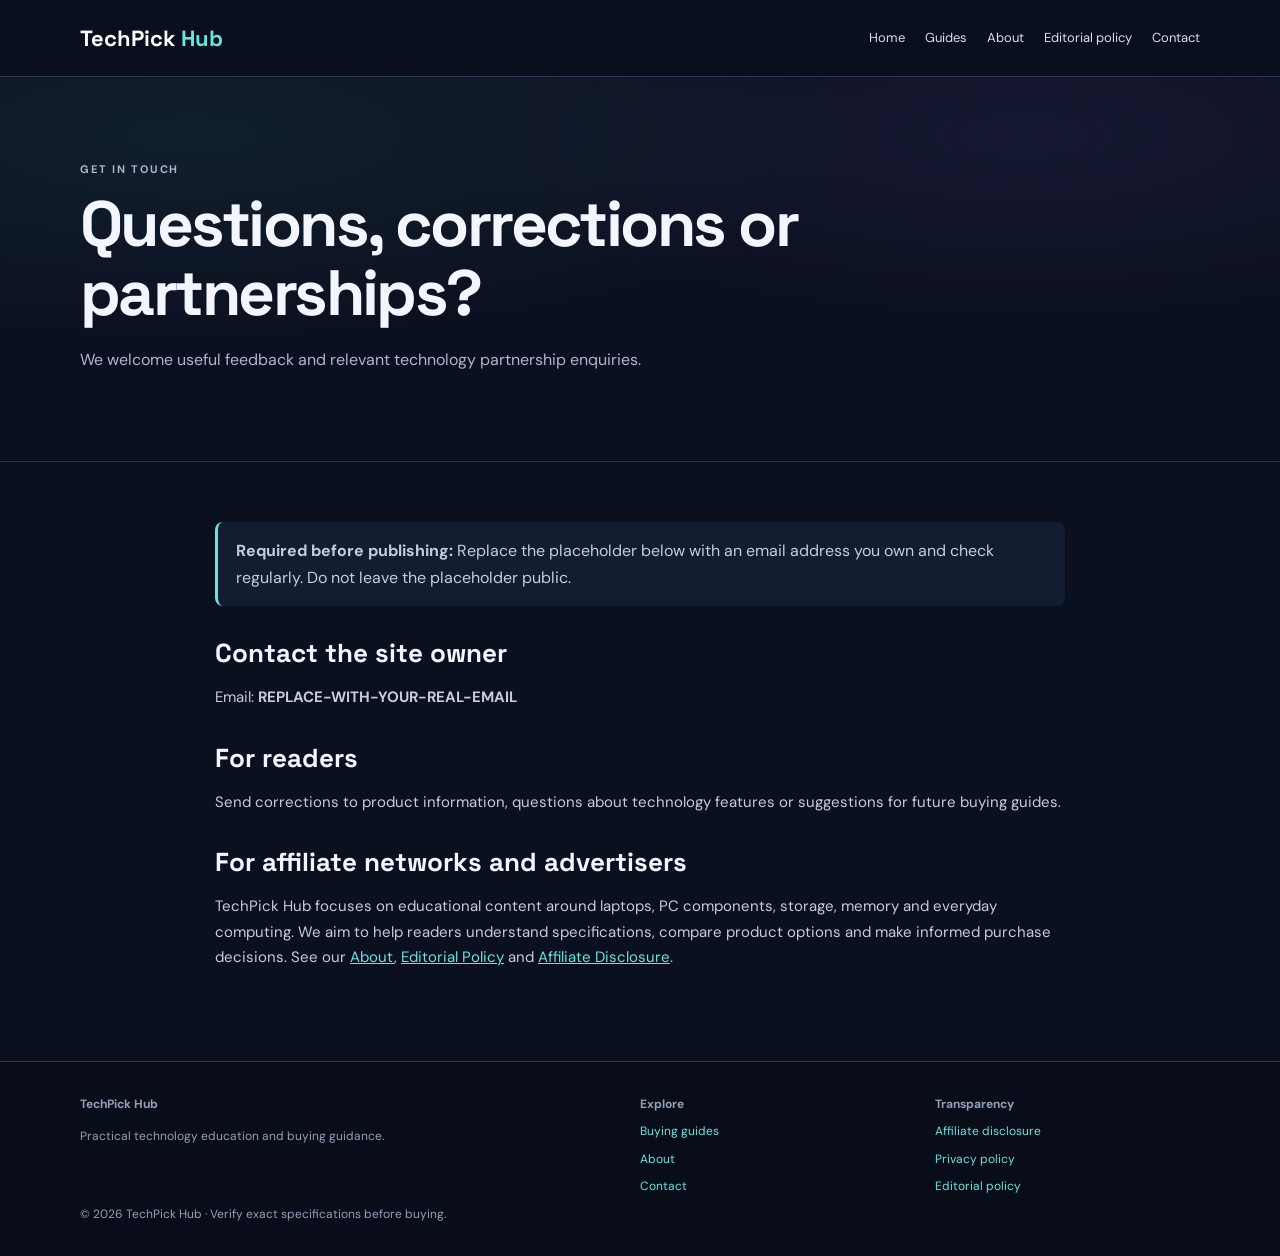
==== contact.html @ 277dc3f8 "Add files via upload" ====
<!doctype html><html lang="en"><head><meta charset="utf-8"><meta name="viewport" content="width=device-width,initial-scale=1"><title>Contact TechPick Hub | TechPick Hub</title><meta name="description" content="Contact TechPick Hub about corrections, questions or partnership enquiries."><meta name="robots" content="index,follow"><link rel="canonical" href="https://kennykepha2006b-gif.github.io/techpick-hub/contact.html"><meta name="theme-color" content="#0b1020"><link rel="stylesheet" href="styles.css"></head><body><header class="site-header"><div class="container nav"><a class="brand" href="index.html">TechPick <b>Hub</b></a><nav><a href="index.html">Home</a><a href="guides.html">Guides</a><a href="about.html">About</a><a href="editorial-policy.html">Editorial policy</a><a href="contact.html">Contact</a></nav></div></header><section class="pagehero"><div class="container"><p class="eyebrow">Get in touch</p><h1>Questions, corrections or partnerships?</h1><p>We welcome useful feedback and relevant technology partnership enquiries.</p></div></section><article class="container content"><div class="notice"><b>Required before publishing:</b> Replace the placeholder below with an email address you own and check regularly. Do not leave the placeholder public.</div><h2>Contact the site owner</h2><p>Email: <b>REPLACE-WITH-YOUR-REAL-EMAIL</b></p><h2>For readers</h2><p>Send corrections to product information, questions about technology features or suggestions for future buying guides.</p><h2>For affiliate networks and advertisers</h2><p>TechPick Hub focuses on educational content around laptops, PC components, storage, memory and everyday computing. We aim to help readers understand specifications, compare product options and make informed purchase decisions. See our <a href="about.html">About</a>, <a href="editorial-policy.html">Editorial Policy</a> and <a href="affiliate-disclosure.html">Affiliate Disclosure</a>.</article><footer class="footer"><div class="container footgrid"><div><b>TechPick Hub</b><p>Practical technology education and buying guidance.</p></div><div><b>Explore</b><a href="guides.html">Buying guides</a><a href="about.html">About</a><a href="contact.html">Contact</a></div><div><b>Transparency</b><a href="affiliate-disclosure.html">Affiliate disclosure</a><a href="privacy-policy.html">Privacy policy</a><a href="editorial-policy.html">Editorial policy</a></div></div><div class="container small">© <span id="year">2026</span> TechPick Hub · Verify exact specifications before buying.</div><script src="script.js"></script></footer></body></html>
---- styles.css ----
@import url('https://fonts.googleapis.com/css2?family=DM+Sans:wght@400;600;700&family=Space+Grotesk:wght@500;700&display=swap');:root{--bg:#0b1020;--panel:#121d31;--line:#293752;--text:#f3f6ff;--muted:#aab7ce;--cyan:#65e6df}*{box-sizing:border-box}body{margin:0;background:var(--bg);color:var(--text);font:16px/1.7 'DM Sans',Arial,sans-serif}a{color:var(--cyan)}.container{width:min(1120px,calc(100% - 36px));margin:auto}.site-header{border-bottom:1px solid var(--line);position:sticky;top:0;background:#0b1020f2;z-index:5}.nav{min-height:76px;display:flex;justify-content:space-between;align-items:center;gap:20px}.brand{font:700 22px 'Space Grotesk';color:white;text-decoration:none}.brand b{color:var(--cyan)}nav{display:flex;gap:20px;flex-wrap:wrap}nav a{font-size:13px;text-decoration:none;color:#d5deee}.hero,.pagehero{padding:72px 0;background:radial-gradient(ellipse at 80% 15%,#443c802e,transparent 40%),radial-gradient(ellipse at 15% 15%,#65e6df12,transparent 45%);border-bottom:1px solid var(--line)}.hero-grid{display:grid;grid-template-columns:1.1fr .9fr;gap:36px;align-items:center}.eyebrow,.tag{color:var(--cyan);font-size:11px;letter-spacing:.16em;text-transform:uppercase;font-weight:700}.hero h1,.pagehero h1{font:700 clamp(40px,5vw,64px)/1.08 'Space Grotesk';letter-spacing:-.04em;margin:10px 0 18px}.hero h1 span{color:var(--cyan)}.lead{font-size:18px;color:var(--muted);max-width:650px}.btn{display:inline-block;background:var(--cyan);color:#09131b;padding:12px 17px;border-radius:9px;font-weight:700;text-decoration:none;margin:8px 8px 0 0;font-size:13px}.btn.alt{background:#151f34;color:white;border:1px solid #3a4965}.hero-art{min-height:310px;border:1px solid #34425e;border-radius:20px;background:linear-gradient(145deg,#1d3144,#17152d);display:grid;place-items:center;position:relative;overflow:hidden}.hero-art:before,.hero-art:after{content:'';position:absolute;border:1px solid #65e6df4c;border-radius:50%;width:270px;height:270px}.hero-art:after{width:190px;height:190px;border-color:#a99aff70}.artlabel{z-index:1;text-align:center;font:700 25px 'Space Grotesk';background:#10192be8;padding:25px;border:1px solid #52627d;border-radius:50%}.artlabel span{display:block;color:var(--cyan);font-size:11px;letter-spacing:.1em;margin-top:8px}.strip{margin:25px auto;padding:17px 20px;border:1px solid var(--line);border-radius:12px;background:var(--panel);color:var(--muted);font-size:13px}.section{padding:62px 0}.section.alt{background:#0e1527;border-block:1px solid #1c2940}.section h2{font:700 34px 'Space Grotesk';margin:0 0 20px}.grid{display:grid;grid-template-columns:repeat(3,1fr);gap:17px}.card{background:var(--panel);border:1px solid var(--line);border-radius:14px;padding:22px}.card h3{font:700 21px 'Space Grotesk';margin:6px 0}.card p,li{color:#bdc9dd}.card a{font-size:13px;font-weight:700}.pagehero p{color:var(--muted);max-width:760px}.content{max-width:850px;padding:38px 0 75px}.content h2{font:700 26px 'Space Grotesk';margin:30px 0 8px}.content p,.content li{font-size:15px;color:#c2cde0}.notice{border-left:3px solid var(--cyan);padding:15px 18px;background:var(--panel);border-radius:8px;color:#c2cde0;margin:22px 0}.footer{border-top:1px solid var(--line);background:#080d19;padding:32px 0;color:#91a0b8;font-size:12px}.footgrid{display:grid;grid-template-columns:2fr 1fr 1fr;gap:30px}.footgrid a{display:block;margin:7px 0;text-decoration:none}.small{font-size:12px;color:#91a0b8}.checklist li{margin:8px 0}@media(max-width:760px){.hero-grid{grid-template-columns:1fr}.hero-art{min-height:230px}.grid{grid-template-columns:1fr}.nav{padding:12px 0;align-items:flex-start;flex-direction:column}nav{gap:12px}.hero,.pagehero{padding:45px 0}.section{padding:42px 0}.section h2{font-size:29px}.footgrid{grid-template-columns:1fr 1fr}.footgrid>div:first-child{grid-column:span 2}}
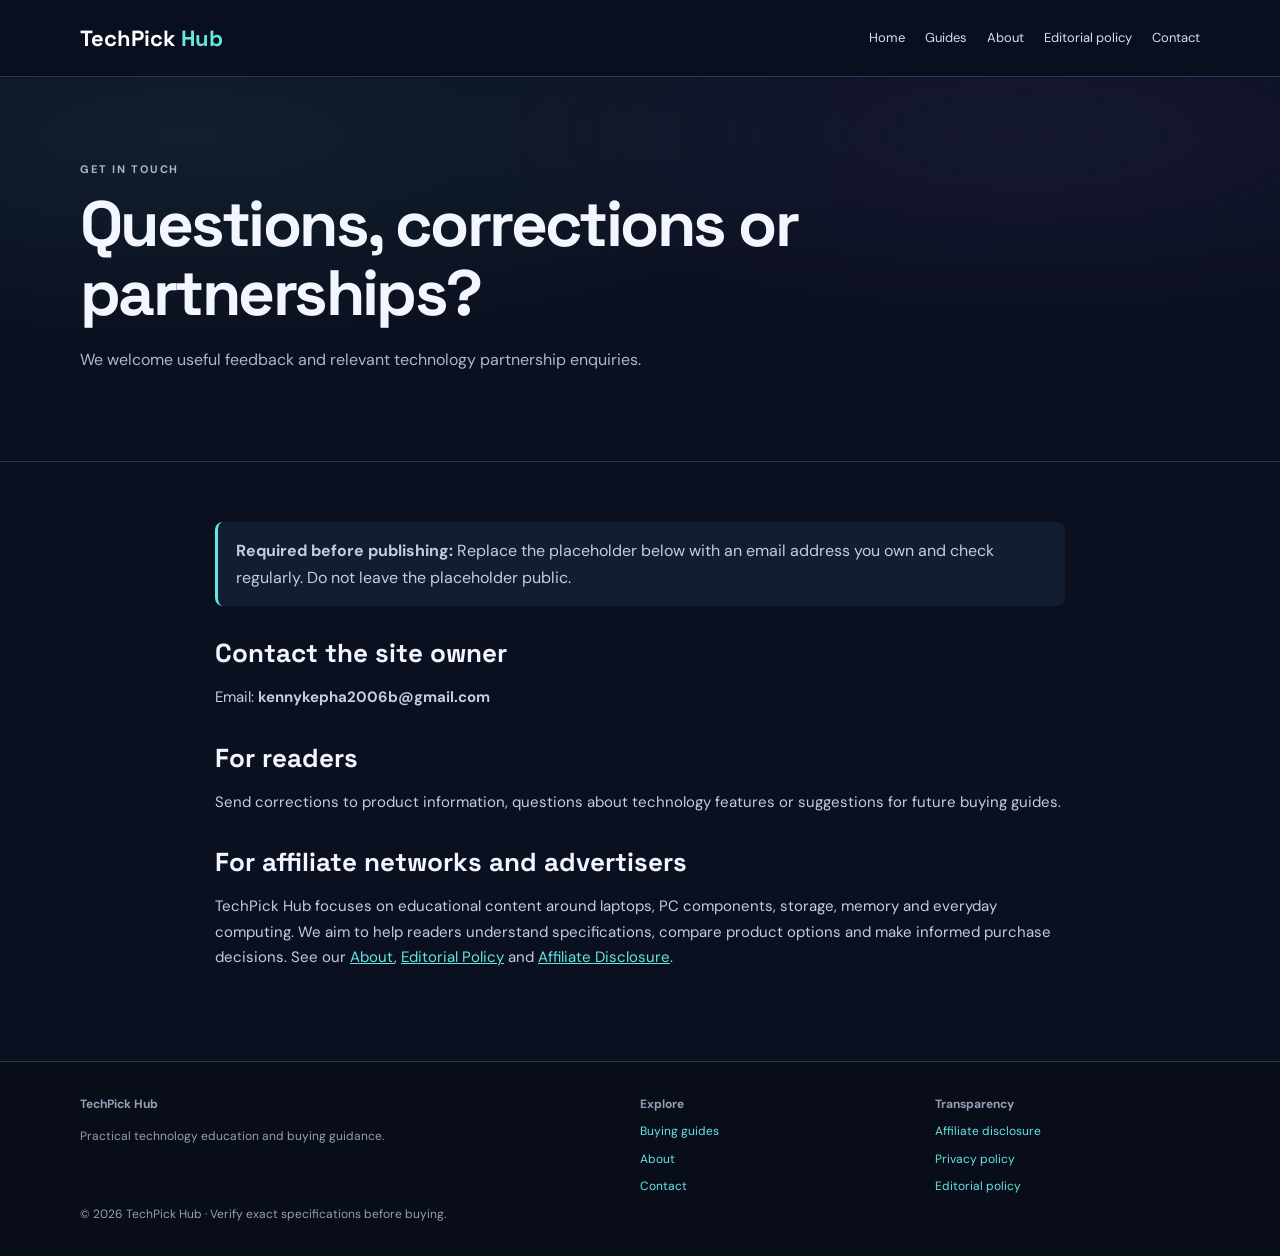
==== commit 45ef7a40: "Update contact.html" ====
--- a/contact.html
+++ b/contact.html
@@ -1 +1 @@
-<!doctype html><html lang="en"><head><meta charset="utf-8"><meta name="viewport" content="width=device-width,initial-scale=1"><title>Contact TechPick Hub | TechPick Hub</title><meta name="description" content="Contact TechPick Hub about corrections, questions or partnership enquiries."><meta name="robots" content="index,follow"><link rel="canonical" href="https://kennykepha2006b-gif.github.io/techpick-hub/contact.html"><meta name="theme-color" content="#0b1020"><link rel="stylesheet" href="styles.css"></head><body><header class="site-header"><div class="container nav"><a class="brand" href="index.html">TechPick <b>Hub</b></a><nav><a href="index.html">Home</a><a href="guides.html">Guides</a><a href="about.html">About</a><a href="editorial-policy.html">Editorial policy</a><a href="contact.html">Contact</a></nav></div></header><section class="pagehero"><div class="container"><p class="eyebrow">Get in touch</p><h1>Questions, corrections or partnerships?</h1><p>We welcome useful feedback and relevant technology partnership enquiries.</p></div></section><article class="container content"><div class="notice"><b>Required before publishing:</b> Replace the placeholder below with an email address you own and check regularly. Do not leave the placeholder public.</div><h2>Contact the site owner</h2><p>Email: <b>REPLACE-WITH-YOUR-REAL-EMAIL</b></p><h2>For readers</h2><p>Send corrections to product information, questions about technology features or suggestions for future buying guides.</p><h2>For affiliate networks and advertisers</h2><p>TechPick Hub focuses on educational content around laptops, PC components, storage, memory and everyday computing. We aim to help readers understand specifications, compare product options and make informed purchase decisions. See our <a href="about.html">About</a>, <a href="editorial-policy.html">Editorial Policy</a> and <a href="affiliate-disclosure.html">Affiliate Disclosure</a>.</article><footer class="footer"><div class="container footgrid"><div><b>TechPick Hub</b><p>Practical technology education and buying guidance.</p></div><div><b>Explore</b><a href="guides.html">Buying guides</a><a href="about.html">About</a><a href="contact.html">Contact</a></div><div><b>Transparency</b><a href="affiliate-disclosure.html">Affiliate disclosure</a><a href="privacy-policy.html">Privacy policy</a><a href="editorial-policy.html">Editorial policy</a></div></div><div class="container small">© <span id="year">2026</span> TechPick Hub · Verify exact specifications before buying.</div><script src="script.js"></script></footer></body></html>+<!doctype html><html lang="en"><head><meta charset="utf-8"><meta name="viewport" content="width=device-width,initial-scale=1"><title>Contact TechPick Hub | TechPick Hub</title><meta name="description" content="Contact TechPick Hub about corrections, questions or partnership enquiries."><meta name="robots" content="index,follow"><link rel="canonical" href="https://kennykepha2006b-gif.github.io/techpick-hub/contact.html"><meta name="theme-color" content="#0b1020"><link rel="stylesheet" href="styles.css"></head><body><header class="site-header"><div class="container nav"><a class="brand" href="index.html">TechPick <b>Hub</b></a><nav><a href="index.html">Home</a><a href="guides.html">Guides</a><a href="about.html">About</a><a href="editorial-policy.html">Editorial policy</a><a href="contact.html">Contact</a></nav></div></header><section class="pagehero"><div class="container"><p class="eyebrow">Get in touch</p><h1>Questions, corrections or partnerships?</h1><p>We welcome useful feedback and relevant technology partnership enquiries.</p></div></section><article class="container content"><div class="notice"><b>Required before publishing:</b> Replace the placeholder below with an email address you own and check regularly. Do not leave the placeholder public.</div><h2>Contact the site owner</h2><p>Email: <b>kennykepha2006b@gmail.com</b></p><h2>For readers</h2><p>Send corrections to product information, questions about technology features or suggestions for future buying guides.</p><h2>For affiliate networks and advertisers</h2><p>TechPick Hub focuses on educational content around laptops, PC components, storage, memory and everyday computing. We aim to help readers understand specifications, compare product options and make informed purchase decisions. See our <a href="about.html">About</a>, <a href="editorial-policy.html">Editorial Policy</a> and <a href="affiliate-disclosure.html">Affiliate Disclosure</a>.</article><footer class="footer"><div class="container footgrid"><div><b>TechPick Hub</b><p>Practical technology education and buying guidance.</p></div><div><b>Explore</b><a href="guides.html">Buying guides</a><a href="about.html">About</a><a href="contact.html">Contact</a></div><div><b>Transparency</b><a href="affiliate-disclosure.html">Affiliate disclosure</a><a href="privacy-policy.html">Privacy policy</a><a href="editorial-policy.html">Editorial policy</a></div></div><div class="container small">© <span id="year">2026</span> TechPick Hub · Verify exact specifications before buying.</div><script src="script.js"></script></footer></body></html>
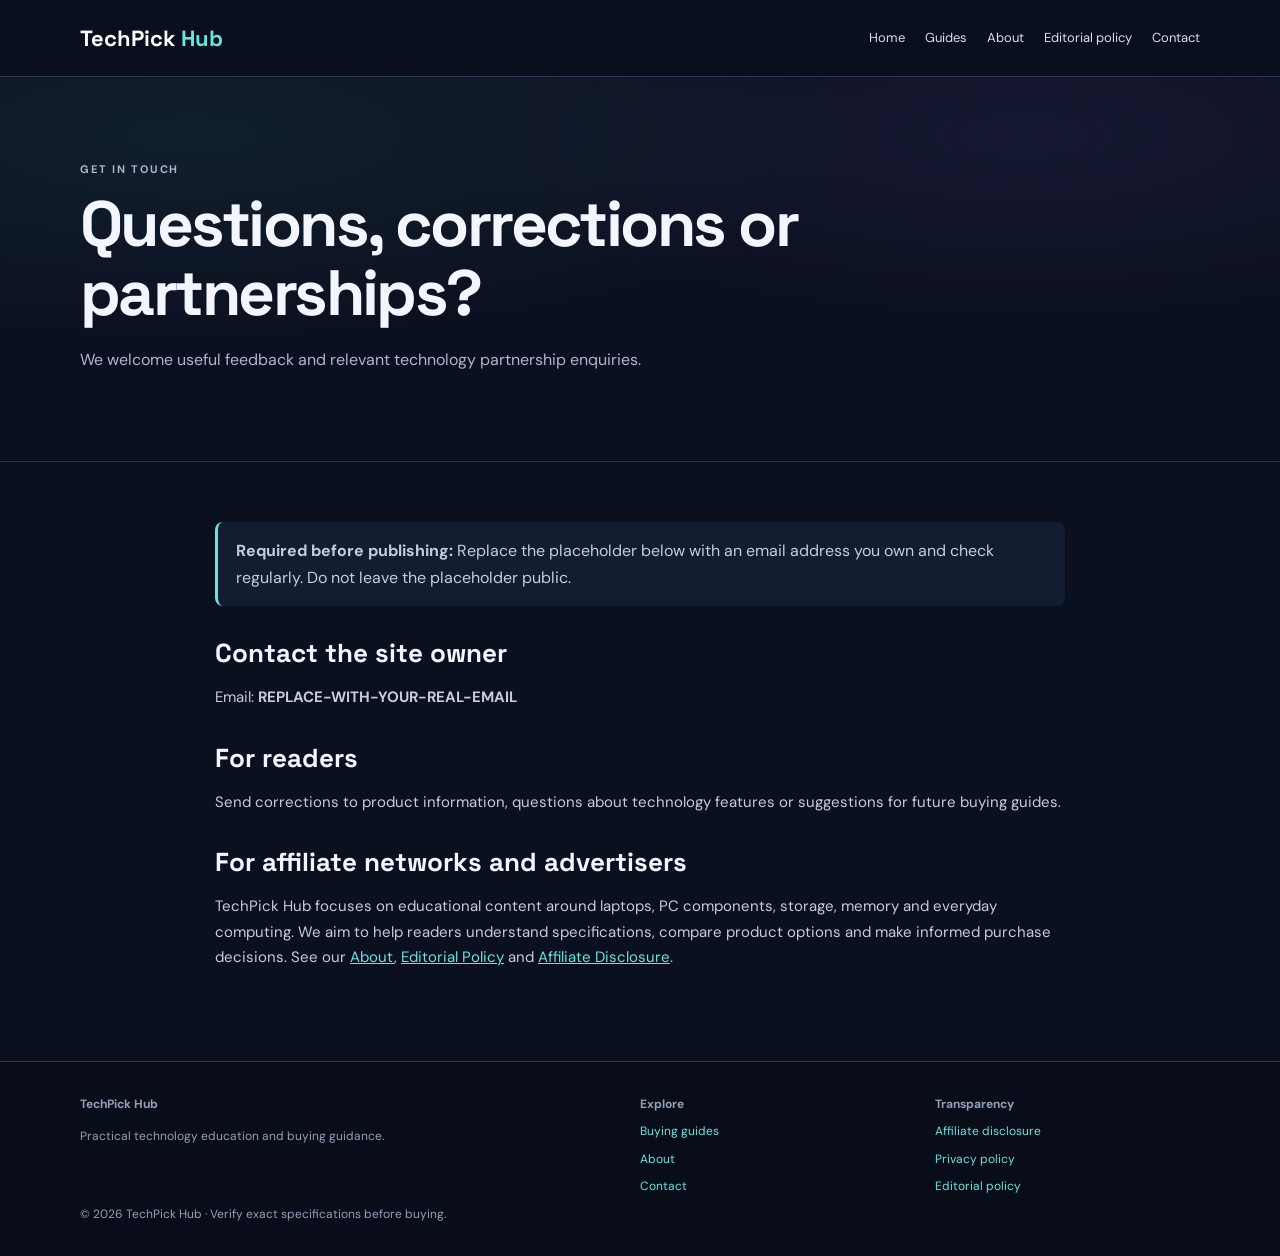
==== commit 98758126: "Add files via upload" ====
--- a/contact.html
+++ b/contact.html
@@ -1 +1 @@
-<!doctype html><html lang="en"><head><meta charset="utf-8"><meta name="viewport" content="width=device-width,initial-scale=1"><title>Contact TechPick Hub | TechPick Hub</title><meta name="description" content="Contact TechPick Hub about corrections, questions or partnership enquiries."><meta name="robots" content="index,follow"><link rel="canonical" href="https://kennykepha2006b-gif.github.io/techpick-hub/contact.html"><meta name="theme-color" content="#0b1020"><link rel="stylesheet" href="styles.css"></head><body><header class="site-header"><div class="container nav"><a class="brand" href="index.html">TechPick <b>Hub</b></a><nav><a href="index.html">Home</a><a href="guides.html">Guides</a><a href="about.html">About</a><a href="editorial-policy.html">Editorial policy</a><a href="contact.html">Contact</a></nav></div></header><section class="pagehero"><div class="container"><p class="eyebrow">Get in touch</p><h1>Questions, corrections or partnerships?</h1><p>We welcome useful feedback and relevant technology partnership enquiries.</p></div></section><article class="container content"><div class="notice"><b>Required before publishing:</b> Replace the placeholder below with an email address you own and check regularly. Do not leave the placeholder public.</div><h2>Contact the site owner</h2><p>Email: <b>kennykepha2006b@gmail.com</b></p><h2>For readers</h2><p>Send corrections to product information, questions about technology features or suggestions for future buying guides.</p><h2>For affiliate networks and advertisers</h2><p>TechPick Hub focuses on educational content around laptops, PC components, storage, memory and everyday computing. We aim to help readers understand specifications, compare product options and make informed purchase decisions. See our <a href="about.html">About</a>, <a href="editorial-policy.html">Editorial Policy</a> and <a href="affiliate-disclosure.html">Affiliate Disclosure</a>.</article><footer class="footer"><div class="container footgrid"><div><b>TechPick Hub</b><p>Practical technology education and buying guidance.</p></div><div><b>Explore</b><a href="guides.html">Buying guides</a><a href="about.html">About</a><a href="contact.html">Contact</a></div><div><b>Transparency</b><a href="affiliate-disclosure.html">Affiliate disclosure</a><a href="privacy-policy.html">Privacy policy</a><a href="editorial-policy.html">Editorial policy</a></div></div><div class="container small">© <span id="year">2026</span> TechPick Hub · Verify exact specifications before buying.</div><script src="script.js"></script></footer></body></html>
+<!doctype html><html lang="en"><head><meta charset="utf-8"><meta name="viewport" content="width=device-width,initial-scale=1"><title>Contact TechPick Hub | TechPick Hub</title><meta name="description" content="Contact TechPick Hub about corrections, questions or partnership enquiries."><meta name="robots" content="index,follow"><link rel="canonical" href="https://kennykepha2006b-gif.github.io/techpick-hub/contact.html"><meta name="theme-color" content="#0b1020"><link rel="stylesheet" href="styles.css"></head><body><header class="site-header"><div class="container nav"><a class="brand" href="index.html">TechPick <b>Hub</b></a><nav><a href="index.html">Home</a><a href="guides.html">Guides</a><a href="about.html">About</a><a href="editorial-policy.html">Editorial policy</a><a href="contact.html">Contact</a></nav></div></header><section class="pagehero"><div class="container"><p class="eyebrow">Get in touch</p><h1>Questions, corrections or partnerships?</h1><p>We welcome useful feedback and relevant technology partnership enquiries.</p></div></section><article class="container content"><div class="notice"><b>Required before publishing:</b> Replace the placeholder below with an email address you own and check regularly. Do not leave the placeholder public.</div><h2>Contact the site owner</h2><p>Email: <b>REPLACE-WITH-YOUR-REAL-EMAIL</b></p><h2>For readers</h2><p>Send corrections to product information, questions about technology features or suggestions for future buying guides.</p><h2>For affiliate networks and advertisers</h2><p>TechPick Hub focuses on educational content around laptops, PC components, storage, memory and everyday computing. We aim to help readers understand specifications, compare product options and make informed purchase decisions. See our <a href="about.html">About</a>, <a href="editorial-policy.html">Editorial Policy</a> and <a href="affiliate-disclosure.html">Affiliate Disclosure</a>.</article><footer class="footer"><div class="container footgrid"><div><b>TechPick Hub</b><p>Practical technology education and buying guidance.</p></div><div><b>Explore</b><a href="guides.html">Buying guides</a><a href="about.html">About</a><a href="contact.html">Contact</a></div><div><b>Transparency</b><a href="affiliate-disclosure.html">Affiliate disclosure</a><a href="privacy-policy.html">Privacy policy</a><a href="editorial-policy.html">Editorial policy</a></div></div><div class="container small">© <span id="year">2026</span> TechPick Hub · Verify exact specifications before buying.</div><script src="script.js"></script></footer></body></html>
--- a/styles.css
+++ b/styles.css
@@ -1 +1,25 @@
-@import url('https://fonts.googleapis.com/css2?family=DM+Sans:wght@400;600;700&family=Space+Grotesk:wght@500;700&display=swap');:root{--bg:#0b1020;--panel:#121d31;--line:#293752;--text:#f3f6ff;--muted:#aab7ce;--cyan:#65e6df}*{box-sizing:border-box}body{margin:0;background:var(--bg);color:var(--text);font:16px/1.7 'DM Sans',Arial,sans-serif}a{color:var(--cyan)}.container{width:min(1120px,calc(100% - 36px));margin:auto}.site-header{border-bottom:1px solid var(--line);position:sticky;top:0;background:#0b1020f2;z-index:5}.nav{min-height:76px;display:flex;justify-content:space-between;align-items:center;gap:20px}.brand{font:700 22px 'Space Grotesk';color:white;text-decoration:none}.brand b{color:var(--cyan)}nav{display:flex;gap:20px;flex-wrap:wrap}nav a{font-size:13px;text-decoration:none;color:#d5deee}.hero,.pagehero{padding:72px 0;background:radial-gradient(ellipse at 80% 15%,#443c802e,transparent 40%),radial-gradient(ellipse at 15% 15%,#65e6df12,transparent 45%);border-bottom:1px solid var(--line)}.hero-grid{display:grid;grid-template-columns:1.1fr .9fr;gap:36px;align-items:center}.eyebrow,.tag{color:var(--cyan);font-size:11px;letter-spacing:.16em;text-transform:uppercase;font-weight:700}.hero h1,.pagehero h1{font:700 clamp(40px,5vw,64px)/1.08 'Space Grotesk';letter-spacing:-.04em;margin:10px 0 18px}.hero h1 span{color:var(--cyan)}.lead{font-size:18px;color:var(--muted);max-width:650px}.btn{display:inline-block;background:var(--cyan);color:#09131b;padding:12px 17px;border-radius:9px;font-weight:700;text-decoration:none;margin:8px 8px 0 0;font-size:13px}.btn.alt{background:#151f34;color:white;border:1px solid #3a4965}.hero-art{min-height:310px;border:1px solid #34425e;border-radius:20px;background:linear-gradient(145deg,#1d3144,#17152d);display:grid;place-items:center;position:relative;overflow:hidden}.hero-art:before,.hero-art:after{content:'';position:absolute;border:1px solid #65e6df4c;border-radius:50%;width:270px;height:270px}.hero-art:after{width:190px;height:190px;border-color:#a99aff70}.artlabel{z-index:1;text-align:center;font:700 25px 'Space Grotesk';background:#10192be8;padding:25px;border:1px solid #52627d;border-radius:50%}.artlabel span{display:block;color:var(--cyan);font-size:11px;letter-spacing:.1em;margin-top:8px}.strip{margin:25px auto;padding:17px 20px;border:1px solid var(--line);border-radius:12px;background:var(--panel);color:var(--muted);font-size:13px}.section{padding:62px 0}.section.alt{background:#0e1527;border-block:1px solid #1c2940}.section h2{font:700 34px 'Space Grotesk';margin:0 0 20px}.grid{display:grid;grid-template-columns:repeat(3,1fr);gap:17px}.card{background:var(--panel);border:1px solid var(--line);border-radius:14px;padding:22px}.card h3{font:700 21px 'Space Grotesk';margin:6px 0}.card p,li{color:#bdc9dd}.card a{font-size:13px;font-weight:700}.pagehero p{color:var(--muted);max-width:760px}.content{max-width:850px;padding:38px 0 75px}.content h2{font:700 26px 'Space Grotesk';margin:30px 0 8px}.content p,.content li{font-size:15px;color:#c2cde0}.notice{border-left:3px solid var(--cyan);padding:15px 18px;background:var(--panel);border-radius:8px;color:#c2cde0;margin:22px 0}.footer{border-top:1px solid var(--line);background:#080d19;padding:32px 0;color:#91a0b8;font-size:12px}.footgrid{display:grid;grid-template-columns:2fr 1fr 1fr;gap:30px}.footgrid a{display:block;margin:7px 0;text-decoration:none}.small{font-size:12px;color:#91a0b8}.checklist li{margin:8px 0}@media(max-width:760px){.hero-grid{grid-template-columns:1fr}.hero-art{min-height:230px}.grid{grid-template-columns:1fr}.nav{padding:12px 0;align-items:flex-start;flex-direction:column}nav{gap:12px}.hero,.pagehero{padding:45px 0}.section{padding:42px 0}.section h2{font-size:29px}.footgrid{grid-template-columns:1fr 1fr}.footgrid>div:first-child{grid-column:span 2}}+@import url('https://fonts.googleapis.com/css2?family=DM+Sans:wght@400;600;700&family=Space+Grotesk:wght@500;700&display=swap');:root{--bg:#0b1020;--panel:#121d31;--line:#293752;--text:#f3f6ff;--muted:#aab7ce;--cyan:#65e6df}*{box-sizing:border-box}body{margin:0;background:var(--bg);color:var(--text);font:16px/1.7 'DM Sans',Arial,sans-serif}a{color:var(--cyan)}.container{width:min(1120px,calc(100% - 36px));margin:auto}.site-header{border-bottom:1px solid var(--line);position:sticky;top:0;background:#0b1020f2;z-index:5}.nav{min-height:76px;display:flex;justify-content:space-between;align-items:center;gap:20px}.brand{font:700 22px 'Space Grotesk';color:white;text-decoration:none}.brand b{color:var(--cyan)}nav{display:flex;gap:20px;flex-wrap:wrap}nav a{font-size:13px;text-decoration:none;color:#d5deee}.hero,.pagehero{padding:72px 0;background:radial-gradient(ellipse at 80% 15%,#443c802e,transparent 40%),radial-gradient(ellipse at 15% 15%,#65e6df12,transparent 45%);border-bottom:1px solid var(--line)}.hero-grid{display:grid;grid-template-columns:1.1fr .9fr;gap:36px;align-items:center}.eyebrow,.tag{color:var(--cyan);font-size:11px;letter-spacing:.16em;text-transform:uppercase;font-weight:700}.hero h1,.pagehero h1{font:700 clamp(40px,5vw,64px)/1.08 'Space Grotesk';letter-spacing:-.04em;margin:10px 0 18px}.hero h1 span{color:var(--cyan)}.lead{font-size:18px;color:var(--muted);max-width:650px}.btn{display:inline-block;background:var(--cyan);color:#09131b;padding:12px 17px;border-radius:9px;font-weight:700;text-decoration:none;margin:8px 8px 0 0;font-size:13px}.btn.alt{background:#151f34;color:white;border:1px solid #3a4965}.hero-art{min-height:310px;border:1px solid #34425e;border-radius:20px;background:linear-gradient(145deg,#1d3144,#17152d);display:grid;place-items:center;position:relative;overflow:hidden}.hero-art:before,.hero-art:after{content:'';position:absolute;border:1px solid #65e6df4c;border-radius:50%;width:270px;height:270px}.hero-art:after{width:190px;height:190px;border-color:#a99aff70}.artlabel{z-index:1;text-align:center;font:700 25px 'Space Grotesk';background:#10192be8;padding:25px;border:1px solid #52627d;border-radius:50%}.artlabel span{display:block;color:var(--cyan);font-size:11px;letter-spacing:.1em;margin-top:8px}.strip{margin:25px auto;padding:17px 20px;border:1px solid var(--line);border-radius:12px;background:var(--panel);color:var(--muted);font-size:13px}.section{padding:62px 0}.section.alt{background:#0e1527;border-block:1px solid #1c2940}.section h2{font:700 34px 'Space Grotesk';margin:0 0 20px}.grid{display:grid;grid-template-columns:repeat(3,1fr);gap:17px}.card{background:var(--panel);border:1px solid var(--line);border-radius:14px;padding:22px}.card h3{font:700 21px 'Space Grotesk';margin:6px 0}.card p,li{color:#bdc9dd}.card a{font-size:13px;font-weight:700}.pagehero p{color:var(--muted);max-width:760px}.content{max-width:850px;padding:38px 0 75px}.content h2{font:700 26px 'Space Grotesk';margin:30px 0 8px}.content p,.content li{font-size:15px;color:#c2cde0}.notice{border-left:3px solid var(--cyan);padding:15px 18px;background:var(--panel);border-radius:8px;color:#c2cde0;margin:22px 0}.footer{border-top:1px solid var(--line);background:#080d19;padding:32px 0;color:#91a0b8;font-size:12px}.footgrid{display:grid;grid-template-columns:2fr 1fr 1fr;gap:30px}.footgrid a{display:block;margin:7px 0;text-decoration:none}.small{font-size:12px;color:#91a0b8}.checklist li{margin:8px 0}@media(max-width:760px){.hero-grid{grid-template-columns:1fr}.hero-art{min-height:230px}.grid{grid-template-columns:1fr}.nav{padding:12px 0;align-items:flex-start;flex-direction:column}nav{gap:12px}.hero,.pagehero{padding:45px 0}.section{padding:42px 0}.section h2{font-size:29px}.footgrid{grid-template-columns:1fr 1fr}.footgrid>div:first-child{grid-column:span 2}}
+/* Product catalogue and image additions */
+.hero-photo{background:#15243a url('images/tech-hero.jpg') center/cover no-repeat;min-height:310px;border:1px solid #34425e;border-radius:20px;position:relative;overflow:hidden}
+.hero-photo:after{content:"";position:absolute;inset:0;background:linear-gradient(90deg,#0b102055,transparent 70%)}
+.product-heading{display:flex;align-items:end;justify-content:space-between;gap:24px;margin-bottom:18px}
+.product-heading h2{margin-bottom:6px}
+.muted{color:var(--muted);max-width:690px;margin-top:0}
+.search-label{display:flex;flex-direction:column;gap:6px;color:var(--muted);font-size:12px;min-width:240px}
+.search-label input{font:inherit;color:var(--text);background:#111c30;border:1px solid var(--line);padding:12px 13px;border-radius:9px;min-width:0}
+.filters{display:flex;gap:9px;flex-wrap:wrap;margin:18px 0 22px}
+.filter{border:1px solid var(--line);border-radius:999px;padding:9px 15px;background:#121d31;color:#dce7f7;cursor:pointer;font:600 12px 'DM Sans',Arial}
+.filter:hover,.filter.active{background:var(--cyan);color:#09131b;border-color:var(--cyan)}
+.product-grid{display:grid;grid-template-columns:repeat(3,minmax(0,1fr));gap:18px}
+.product-card{background:var(--panel);border:1px solid var(--line);border-radius:14px;overflow:hidden;display:flex;flex-direction:column;min-width:0;transition:transform .15s,border-color .15s}
+.product-card:hover{transform:translateY(-3px);border-color:#65e6df88}
+.product-card[hidden]{display:none}
+.product-card>img{display:block;width:100%;height:190px;object-fit:contain;padding:12px;background:#f6f8fc;border-bottom:1px solid var(--line)}
+.product-body{padding:18px;display:flex;flex-direction:column;align-items:flex-start;flex:1}
+.product-body .tag{font-size:10px;letter-spacing:.08em;margin:0 0 7px}
+.product-body h3{font:700 19px/1.3 'Space Grotesk';margin:0 0 8px}
+.product-body p{font-size:13px;color:#bdc9dd;margin:0 0 16px;flex:1}
+.product-link{display:inline-block;background:var(--cyan);color:#09131b;padding:10px 13px;border-radius:8px;text-decoration:none;font-size:12px;font-weight:700}
+.product-link:hover{filter:brightness(1.08)}
+@media(max-width:900px){.product-grid{grid-template-columns:repeat(2,minmax(0,1fr))}.product-heading{align-items:stretch;flex-direction:column}.search-label{min-width:0}}
+@media(max-width:560px){.product-grid{grid-template-columns:1fr}.product-card>img{height:210px}.filters{gap:7px}.filter{padding:8px 11px}}
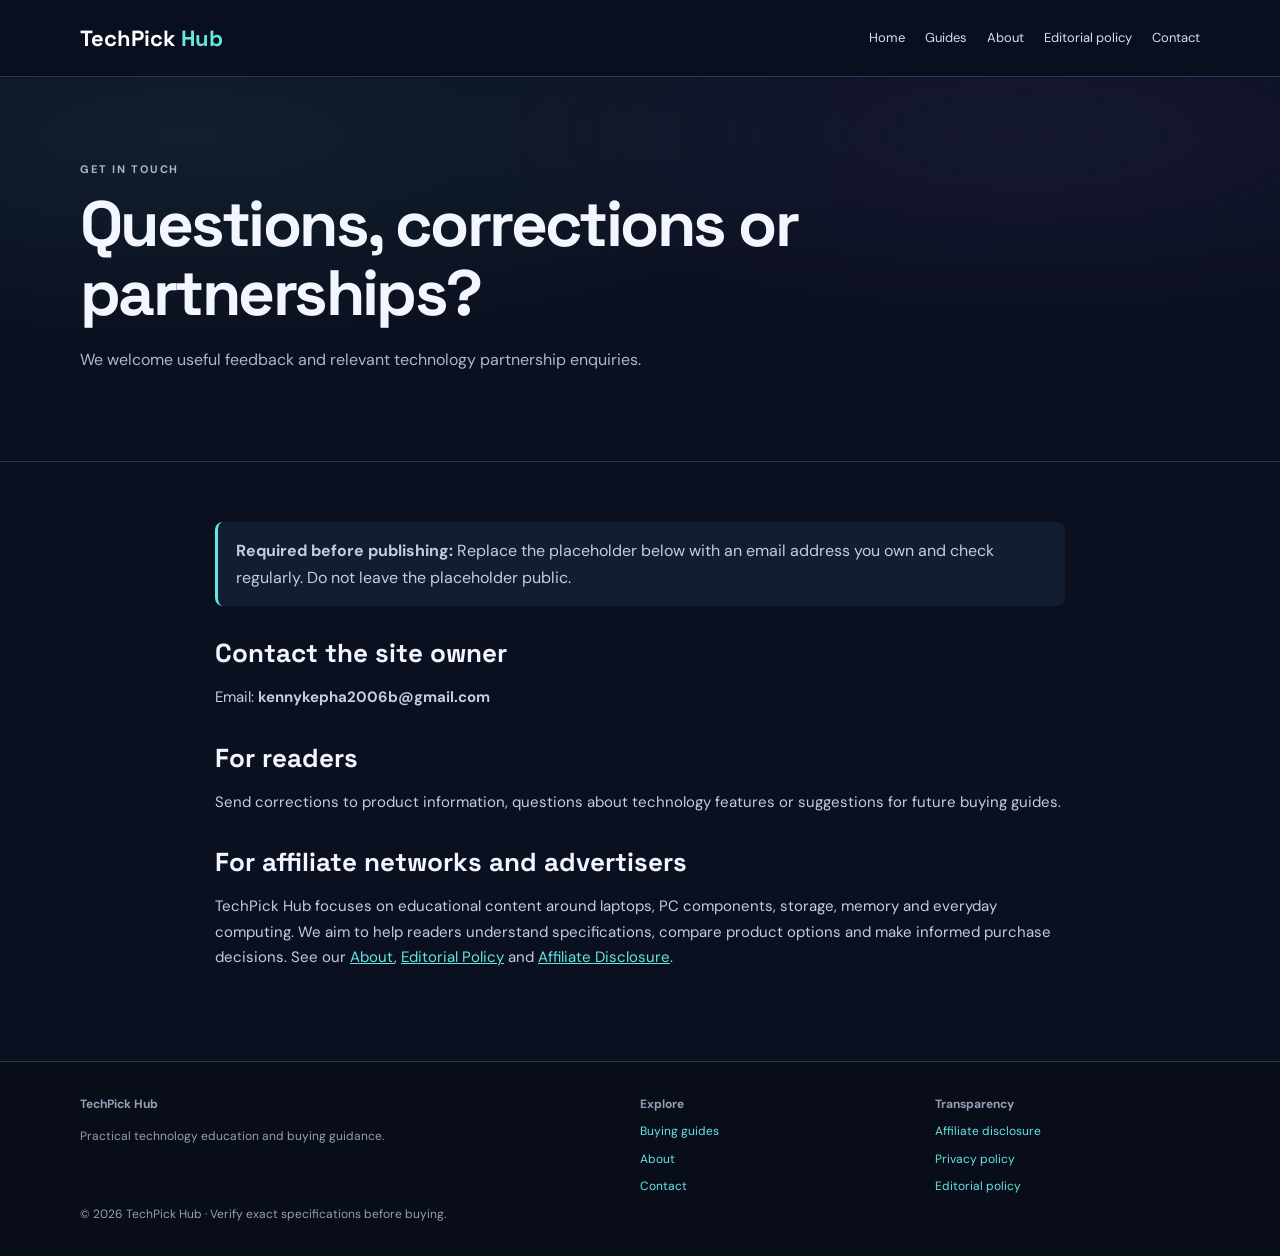
==== commit fe82342c: "Update contact.html" ====
--- a/contact.html
+++ b/contact.html
@@ -1 +1 @@
-<!doctype html><html lang="en"><head><meta charset="utf-8"><meta name="viewport" content="width=device-width,initial-scale=1"><title>Contact TechPick Hub | TechPick Hub</title><meta name="description" content="Contact TechPick Hub about corrections, questions or partnership enquiries."><meta name="robots" content="index,follow"><link rel="canonical" href="https://kennykepha2006b-gif.github.io/techpick-hub/contact.html"><meta name="theme-color" content="#0b1020"><link rel="stylesheet" href="styles.css"></head><body><header class="site-header"><div class="container nav"><a class="brand" href="index.html">TechPick <b>Hub</b></a><nav><a href="index.html">Home</a><a href="guides.html">Guides</a><a href="about.html">About</a><a href="editorial-policy.html">Editorial policy</a><a href="contact.html">Contact</a></nav></div></header><section class="pagehero"><div class="container"><p class="eyebrow">Get in touch</p><h1>Questions, corrections or partnerships?</h1><p>We welcome useful feedback and relevant technology partnership enquiries.</p></div></section><article class="container content"><div class="notice"><b>Required before publishing:</b> Replace the placeholder below with an email address you own and check regularly. Do not leave the placeholder public.</div><h2>Contact the site owner</h2><p>Email: <b>REPLACE-WITH-YOUR-REAL-EMAIL</b></p><h2>For readers</h2><p>Send corrections to product information, questions about technology features or suggestions for future buying guides.</p><h2>For affiliate networks and advertisers</h2><p>TechPick Hub focuses on educational content around laptops, PC components, storage, memory and everyday computing. We aim to help readers understand specifications, compare product options and make informed purchase decisions. See our <a href="about.html">About</a>, <a href="editorial-policy.html">Editorial Policy</a> and <a href="affiliate-disclosure.html">Affiliate Disclosure</a>.</article><footer class="footer"><div class="container footgrid"><div><b>TechPick Hub</b><p>Practical technology education and buying guidance.</p></div><div><b>Explore</b><a href="guides.html">Buying guides</a><a href="about.html">About</a><a href="contact.html">Contact</a></div><div><b>Transparency</b><a href="affiliate-disclosure.html">Affiliate disclosure</a><a href="privacy-policy.html">Privacy policy</a><a href="editorial-policy.html">Editorial policy</a></div></div><div class="container small">© <span id="year">2026</span> TechPick Hub · Verify exact specifications before buying.</div><script src="script.js"></script></footer></body></html>+<!doctype html><html lang="en"><head><meta charset="utf-8"><meta name="viewport" content="width=device-width,initial-scale=1"><title>Contact TechPick Hub | TechPick Hub</title><meta name="description" content="Contact TechPick Hub about corrections, questions or partnership enquiries."><meta name="robots" content="index,follow"><link rel="canonical" href="https://kennykepha2006b-gif.github.io/techpick-hub/contact.html"><meta name="theme-color" content="#0b1020"><link rel="stylesheet" href="styles.css"></head><body><header class="site-header"><div class="container nav"><a class="brand" href="index.html">TechPick <b>Hub</b></a><nav><a href="index.html">Home</a><a href="guides.html">Guides</a><a href="about.html">About</a><a href="editorial-policy.html">Editorial policy</a><a href="contact.html">Contact</a></nav></div></header><section class="pagehero"><div class="container"><p class="eyebrow">Get in touch</p><h1>Questions, corrections or partnerships?</h1><p>We welcome useful feedback and relevant technology partnership enquiries.</p></div></section><article class="container content"><div class="notice"><b>Required before publishing:</b> Replace the placeholder below with an email address you own and check regularly. Do not leave the placeholder public.</div><h2>Contact the site owner</h2><p>Email: <b>kennykepha2006b@gmail.com</b></p><h2>For readers</h2><p>Send corrections to product information, questions about technology features or suggestions for future buying guides.</p><h2>For affiliate networks and advertisers</h2><p>TechPick Hub focuses on educational content around laptops, PC components, storage, memory and everyday computing. We aim to help readers understand specifications, compare product options and make informed purchase decisions. See our <a href="about.html">About</a>, <a href="editorial-policy.html">Editorial Policy</a> and <a href="affiliate-disclosure.html">Affiliate Disclosure</a>.</article><footer class="footer"><div class="container footgrid"><div><b>TechPick Hub</b><p>Practical technology education and buying guidance.</p></div><div><b>Explore</b><a href="guides.html">Buying guides</a><a href="about.html">About</a><a href="contact.html">Contact</a></div><div><b>Transparency</b><a href="affiliate-disclosure.html">Affiliate disclosure</a><a href="privacy-policy.html">Privacy policy</a><a href="editorial-policy.html">Editorial policy</a></div></div><div class="container small">© <span id="year">2026</span> TechPick Hub · Verify exact specifications before buying.</div><script src="script.js"></script></footer></body></html>
